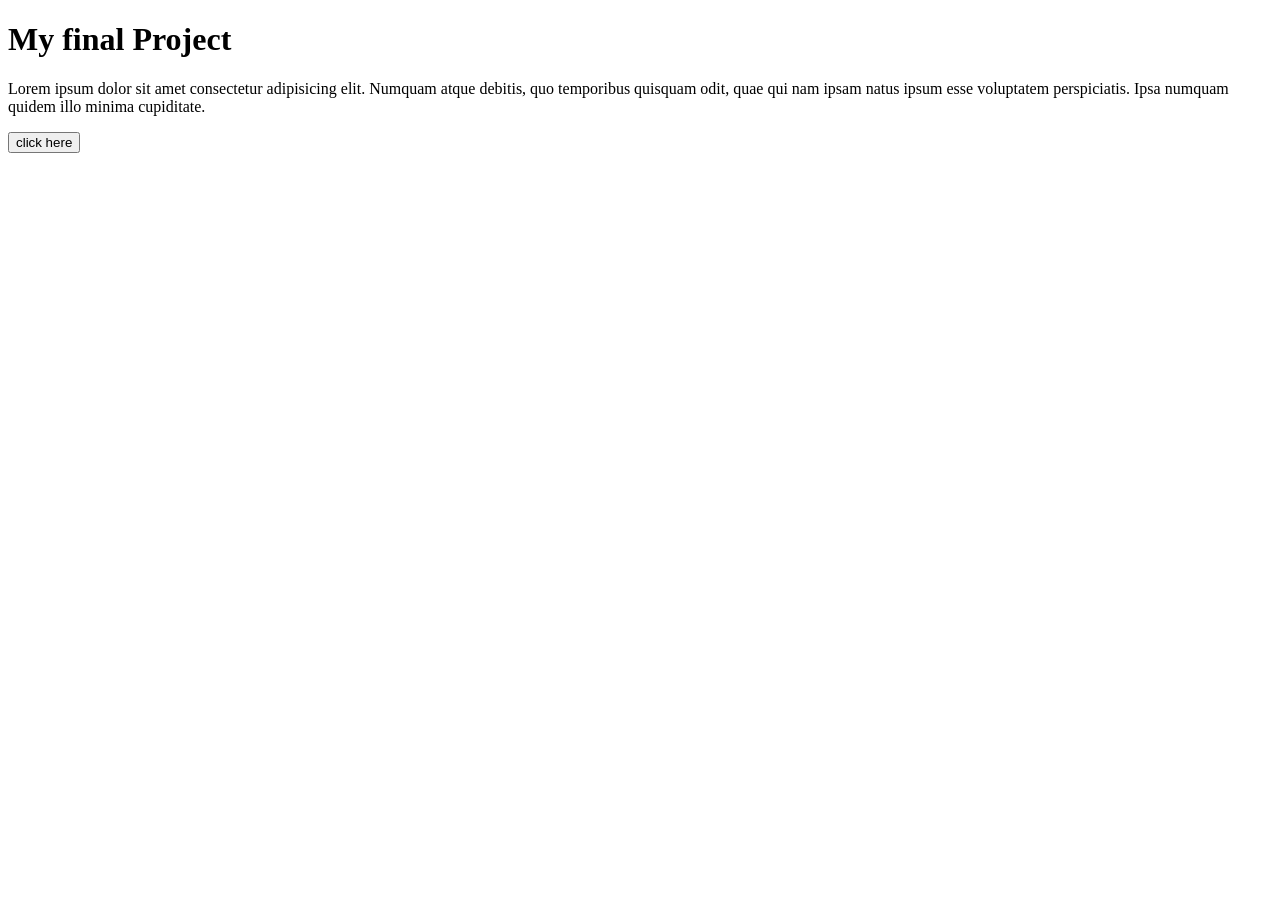
==== index.html @ 3c1780a7 "My-final-Project" ====
<!DOCTYPE html>
<html lang="en">
<head>
    <meta charset="UTF-8">
    <meta name="viewport" content="width=device-width, initial-scale=1.0">
    <title>My final Project</title>
</head>
<body>
    <h1>My final Project</h1>
    <p>Lorem ipsum dolor sit amet consectetur adipisicing elit. Numquam atque debitis, quo temporibus quisquam odit, quae qui nam ipsam natus ipsum esse voluptatem perspiciatis. Ipsa numquam quidem illo minima cupiditate.</p>
    <button>click here</button>
</body>
</html>
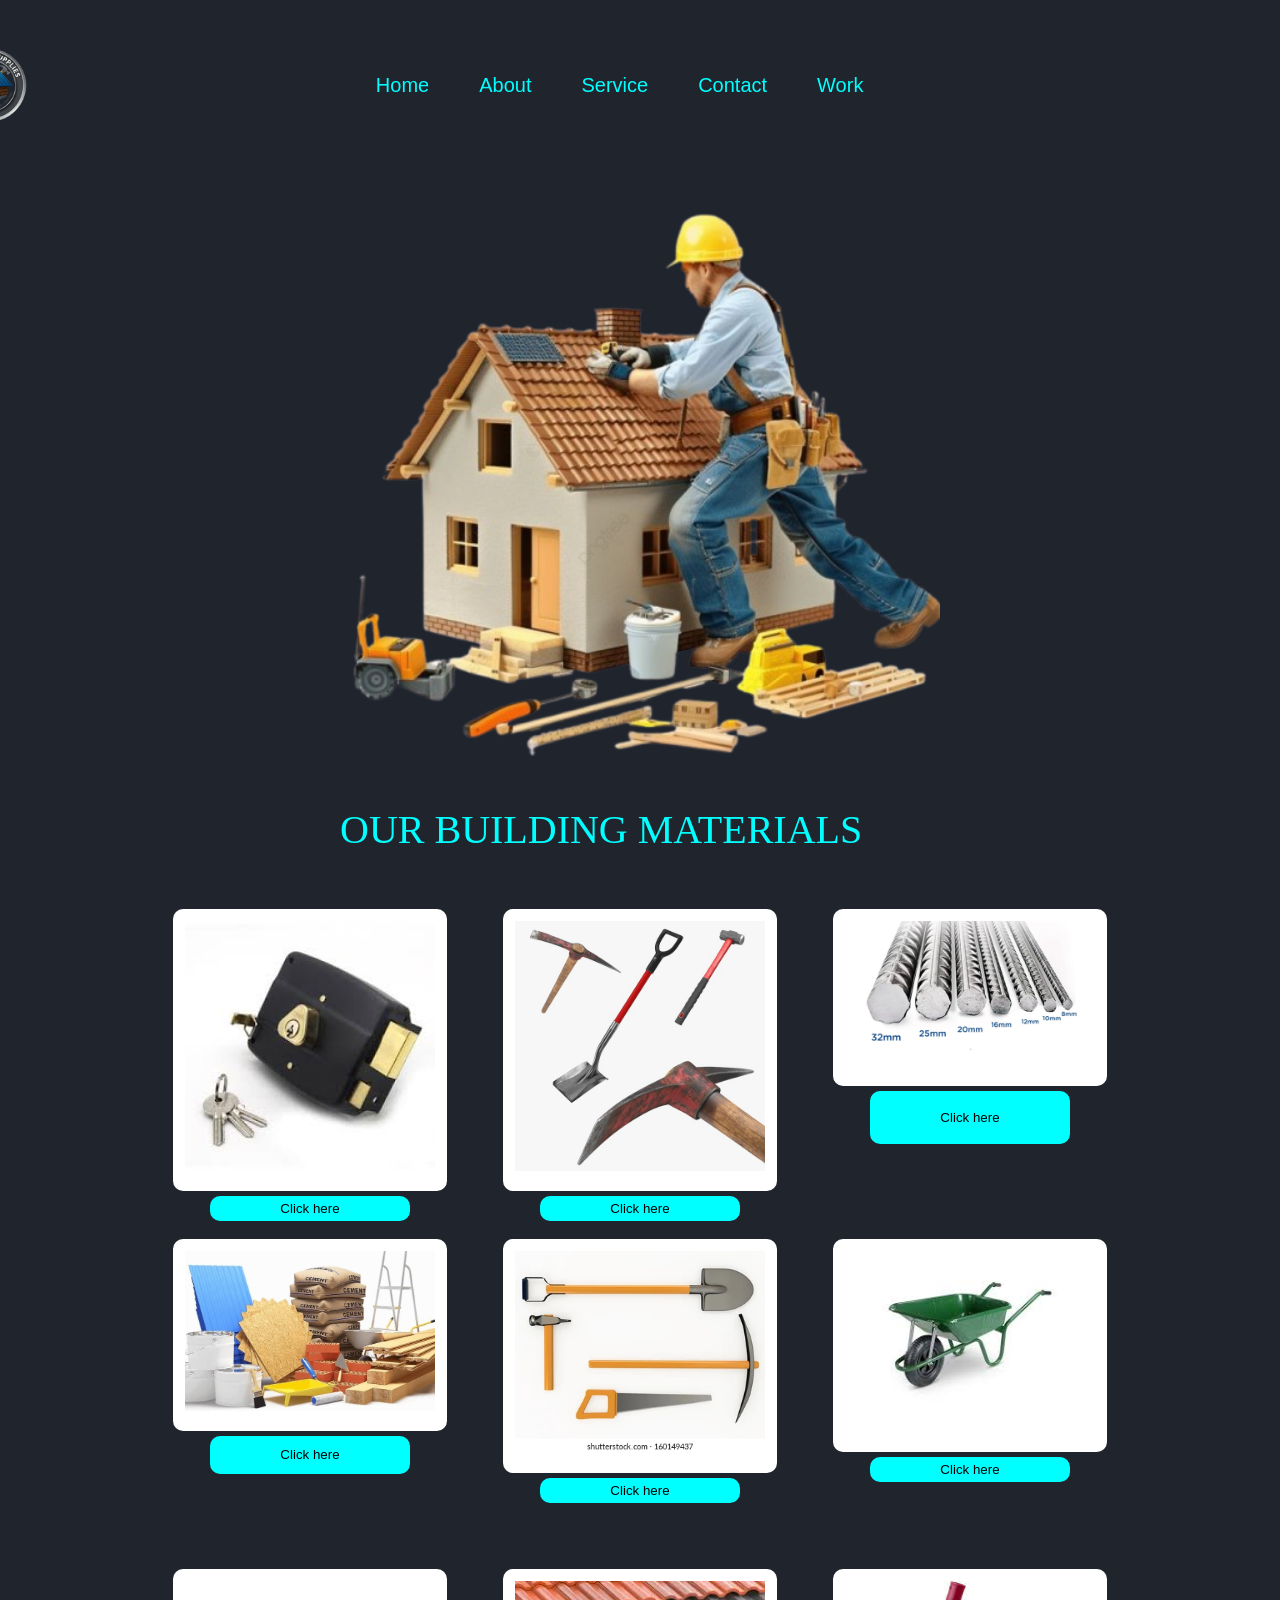
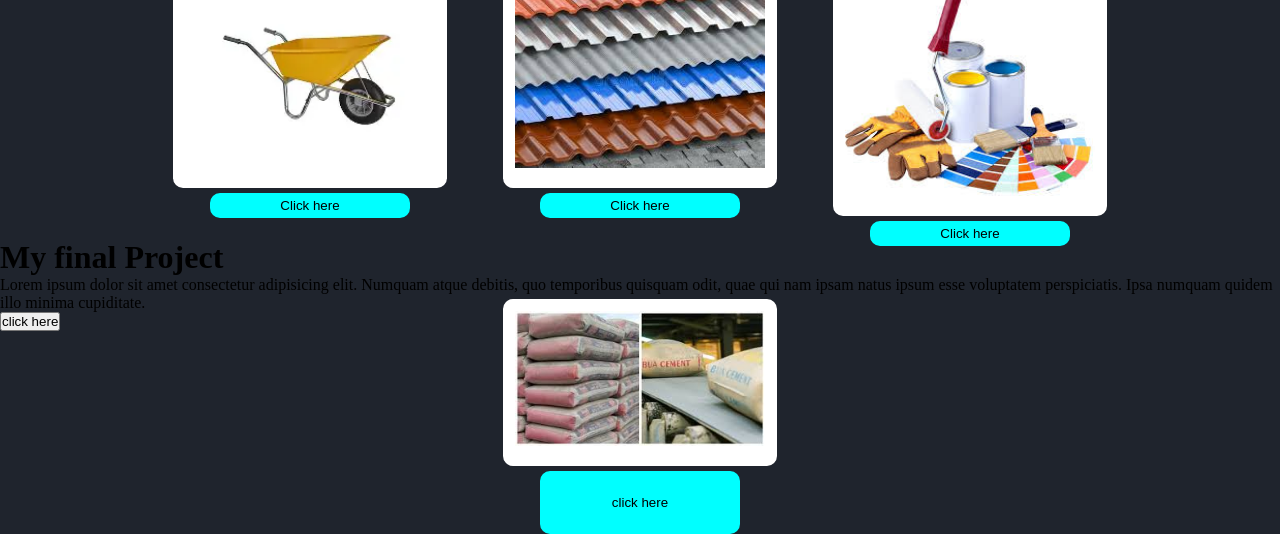
==== commit 1231fad7: "My-final-Project" ====
--- a/index.html
+++ b/index.html
@@ -4,8 +4,77 @@
     <meta charset="UTF-8">
     <meta name="viewport" content="width=device-width, initial-scale=1.0">
     <title>My final Project</title>
+    <link rel="stylesheet" href="style.css">
 </head>
-<body>
+<body style="background-color: #1f242d ;">
+    <header>
+    <nav>
+        <ul class="menu">
+        <div class="logo"><img src="Gemini_Generated_Image_doea8bdoea8bdoea__1_-removebg-preview (1).png"></div>
+            
+            <li><a href="Home.html">Home</a></li>
+            <li><a href="About.html">About</a></li>
+            <li><a href="Service.html">Service</a></li>
+            <li><a href="Contact.html">Contact</a></li>
+            <li><a href="Work.html">Work</a></li>
+        </ul>
+        </header>
+    </nav>
+    <!--my hero section-->
+    <div class="med">
+        <div>
+            <img src="building_1-removebg-preview.png">
+            <br>
+            <br>
+             <p>OUR BUILDING MATERIALS</p>
+        </div> 
+    </div>
+    <br>
+    <br>
+    <!--This is my service-->
+    <div class="boxes">
+        <div class="box">
+       <img src="key locker.jpeg">
+        <button>Click here</button>
+     </div>
+     <div class="box">
+        <img src="2.jpg">
+        <button>Click here</button>
+     </div>
+     <div class="box">
+        <img src="Steel-rods.webp">
+        <button>Click here</button>
+     </div>
+     <div class="box">
+       <img src="building material.jpg">
+        <button>Click here</button>
+     </div>
+     <div class="box">
+       <img src="1.webp">
+        <button>Click here</button>
+     </div>
+     <div class="box">
+        <img src="wheelbarrow.jpeg">
+        <button>Click here</button>
+     </div>
+     <div class="box">
+       <img src="OIP.webp">
+        <button>Click here</button>
+     </div>
+     <div class="box">
+       <img src="zinc roof.jpeg">
+        <button>Click here</button>
+     </div>
+     <div class="box">
+        <img src="images.jpeg">
+        <button>Click here</button>
+     </div>
+     <div class="box">
+        <img src="images (1).jpeg">
+        <button>click here</button>
+     </div>
+    </div>
+  </div>
     <h1>My final Project</h1>
     <p>Lorem ipsum dolor sit amet consectetur adipisicing elit. Numquam atque debitis, quo temporibus quisquam odit, quae qui nam ipsam natus ipsum esse voluptatem perspiciatis. Ipsa numquam quidem illo minima cupiditate.</p>
     <button>click here</button>
--- a/style.css
+++ b/style.css
@@ -0,0 +1,121 @@
+* {
+  padding: 0; 
+  margin: 0;
+}
+
+.menu {
+display: flex;
+justify-content: center;
+align-items: center;
+padding: 20px;
+margin: 20px;
+font-size: 20px;
+font-family: Arial, Helvetica, sans-serif;
+gap: 50px;
+ margin-right: 20%;
+padding-right: 20%;
+}  
+
+.menu li {
+  list-style: none;
+}  
+.menu li a:hover {
+  color: white;
+}  
+
+.menu li a {
+  text-decoration: none;
+  color: aqua;
+  text-transform: capitalize;
+}  
+
+.text { 
+  font-size: 20px;
+  color: white;
+}  
+
+.logo { 
+  height: 90px;
+  width: 90px;
+  display: flex;
+  margin-right: 20%;
+  padding-right: 20%;
+}  
+
+.med { 
+  display: flex;
+  justify-content: center;
+}  
+
+.med p { 
+  display: flex;
+  font-size: 40px;
+  color: aqua;
+  font-style: normal;
+  font-weight: 80px;
+} 
+
+.med img { 
+  display: flex;
+  width: 600px;
+  height: 600px;
+  justify-items: center;
+}  
+  
+.boxes {
+  display: flex;
+  justify-content: center;
+  flex-direction:row;
+  flex-wrap: wrap;
+  gap: 90px;
+  width: 950px;
+  height: 950px;
+  margin: 0 auto;
+}
+
+.box {
+  width: 200px;
+  height: 200px;
+  padding: 20px;
+  display: flex;
+  flex-direction: column;
+  align-items: center;
+  gap: 40px;
+  border-radius: 10px;
+}
+
+.box img {
+  width: 250px;
+  height: auto;
+  border-radius: 10px;
+  display: inline-block;
+  border: 12px solid white;
+  border-bottom: 20px solid white;
+}
+
+.box button {
+  border: 5px solid aqua;
+  border-radius: 10px;
+  height: 200px;
+  width: 200px;
+  margin: -35px;
+  background: aqua;
+  box-shadow: 20px white;
+}
+
+.a h5 {
+  font-size:30px;
+  font-style: italic;
+  color: antiquewhite;
+display: flex;
+}
+
+
+
+
+
+
+
+
+
+
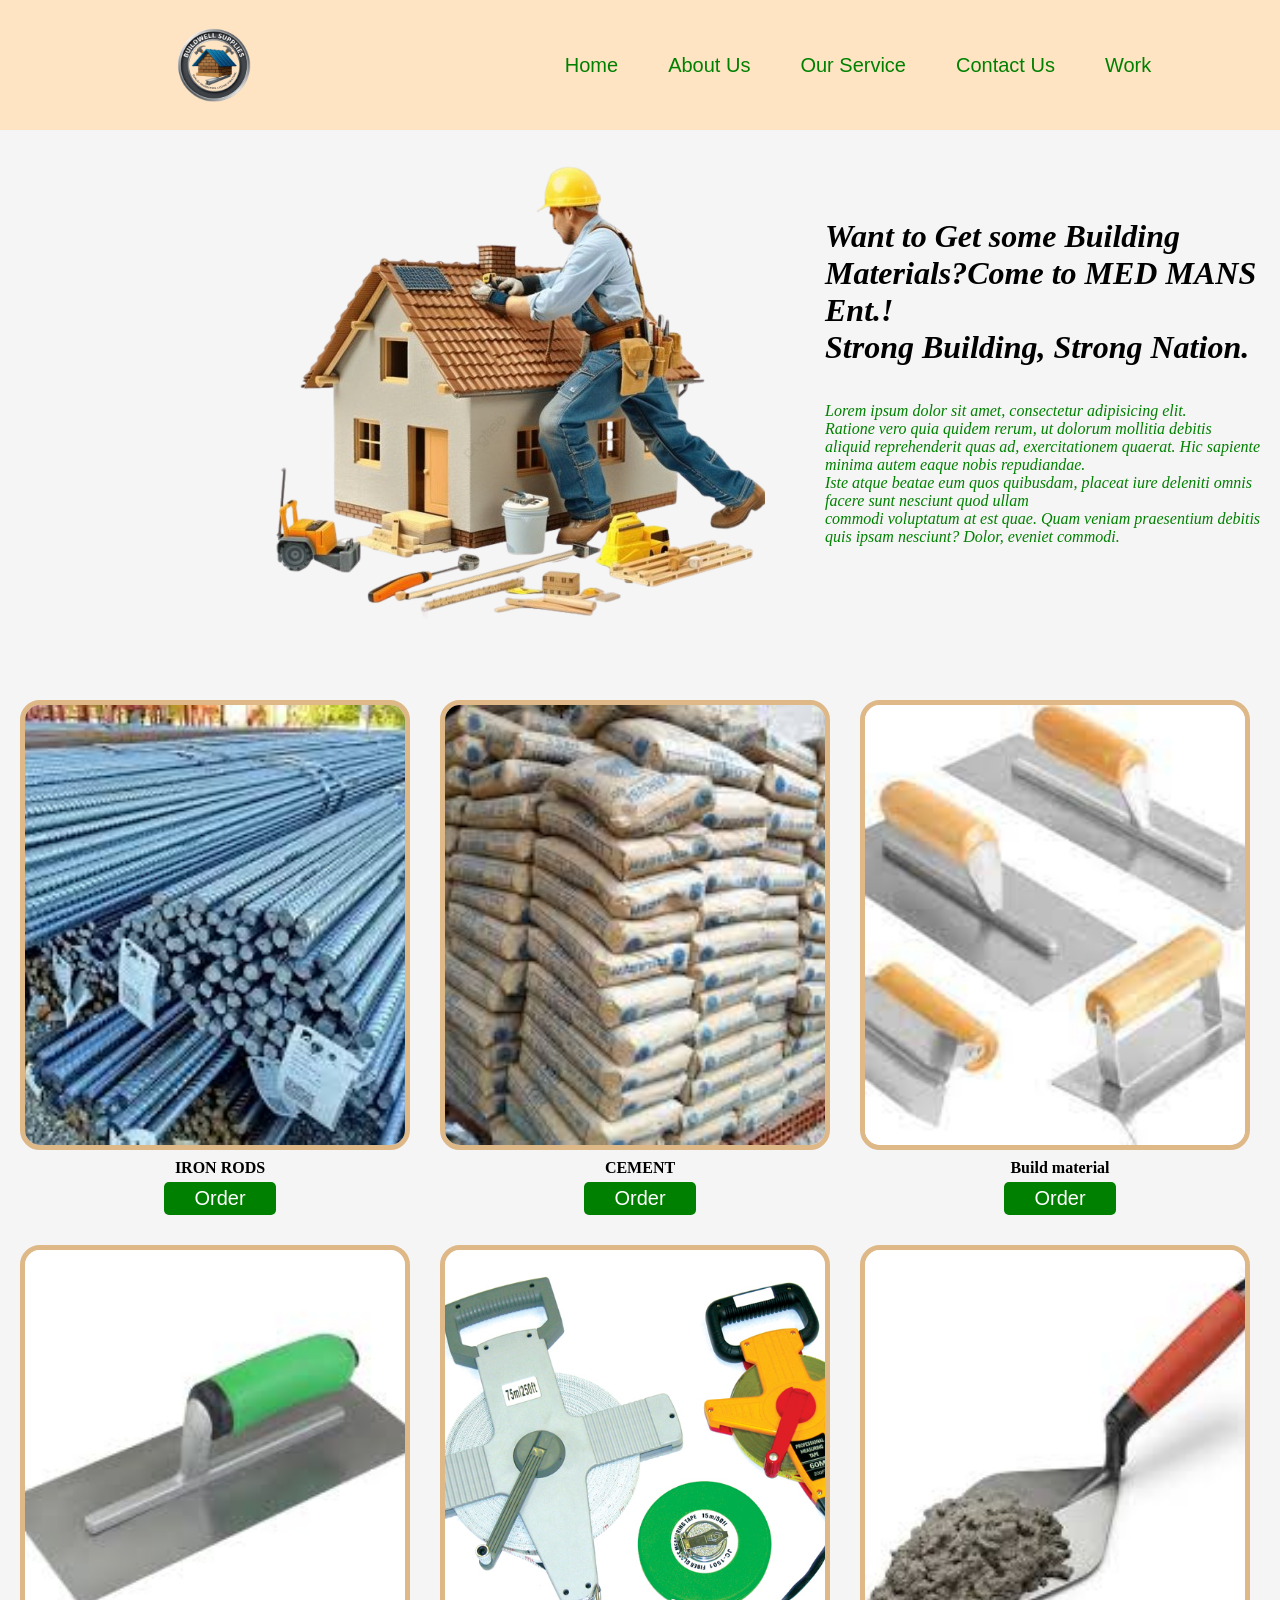
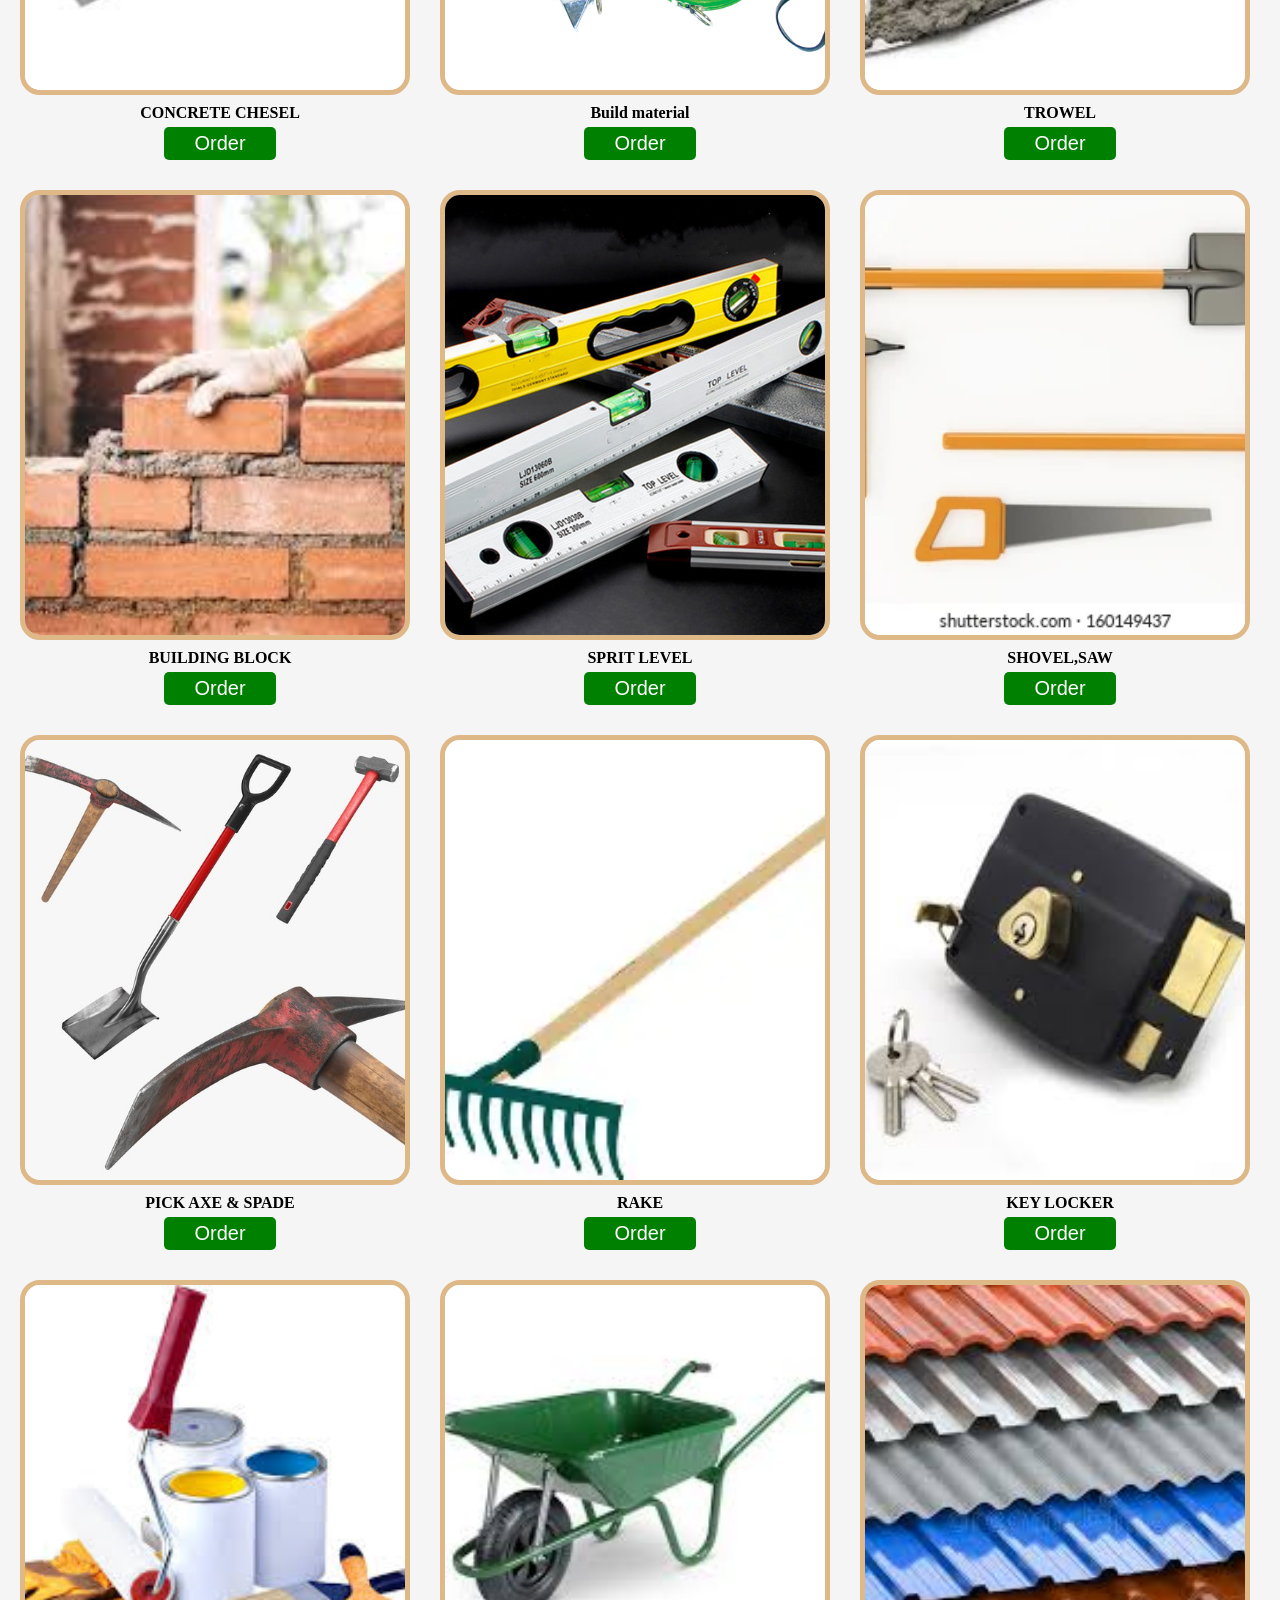
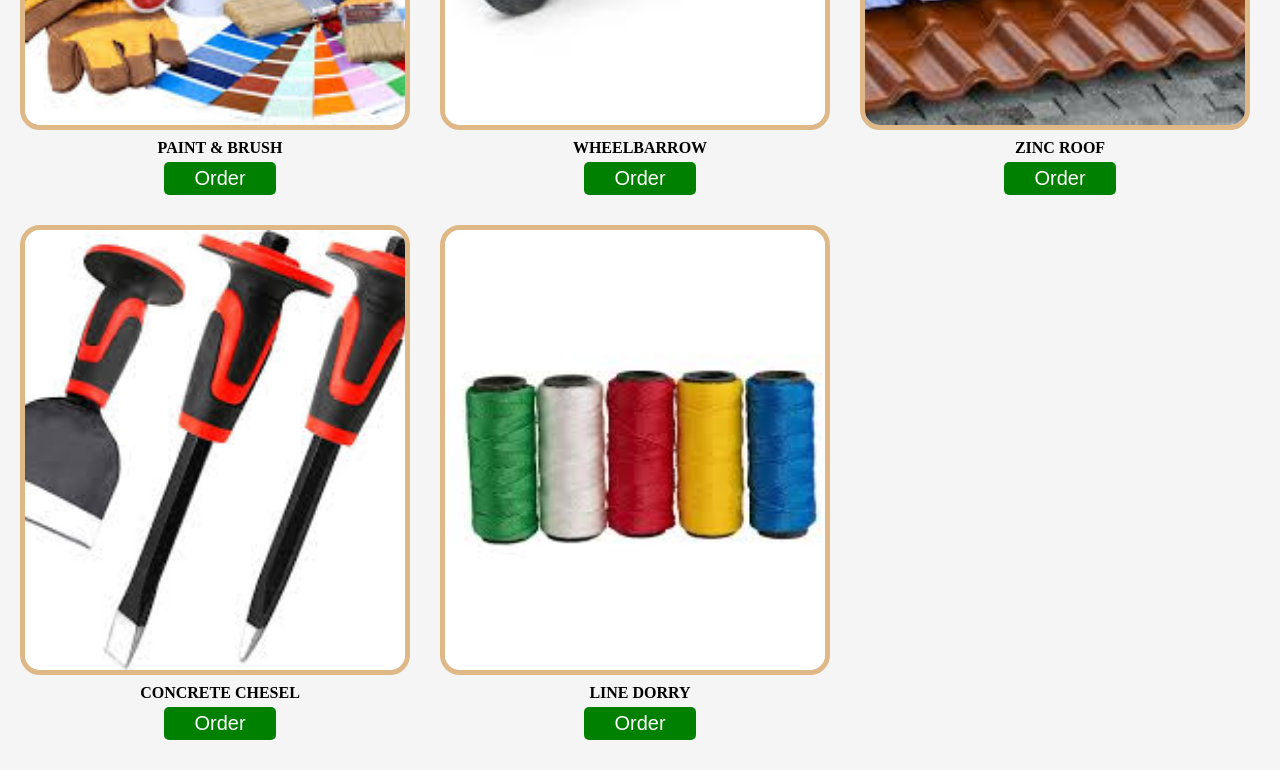
==== commit a39e88ba: "My-final-Project" ====
--- a/index.html
+++ b/index.html
@@ -4,79 +4,126 @@
     <meta charset="UTF-8">
     <meta name="viewport" content="width=device-width, initial-scale=1.0">
     <title>My final Project</title>
+
     <link rel="stylesheet" href="style.css">
 </head>
-<body style="background-color: #1f242d ;">
+<body>
     <header>
     <nav>
         <ul class="menu">
         <div class="logo"><img src="Gemini_Generated_Image_doea8bdoea8bdoea__1_-removebg-preview (1).png"></div>
             
             <li><a href="Home.html">Home</a></li>
-            <li><a href="About.html">About</a></li>
-            <li><a href="Service.html">Service</a></li>
-            <li><a href="Contact.html">Contact</a></li>
+            <li><a href="About.html">About Us</a></li>
+            <li><a href="Service.html">Our Service</a></li>
+            <li><a href="Contact.html">Contact Us</a></li>
             <li><a href="Work.html">Work</a></li>
         </ul>
         </header>
     </nav>
     <!--my hero section-->
-    <div class="med">
-        <div>
+    <div class="container">
+           <div class="med">
             <img src="building_1-removebg-preview.png">
+           </div>
+            <div class="mans">
+            <h1>Want to Get some Building Materials?Come to MED MANS Ent.!<br>Strong Building, Strong Nation.</h2>
             <br>
             <br>
-             <p>OUR BUILDING MATERIALS</p>
+            <p style="color: green;">Lorem ipsum dolor sit amet, consectetur adipisicing elit.<br>Ratione vero quia quidem rerum, ut dolorum mollitia debitis <br>aliquid reprehenderit quas ad, exercitationem quaerat. Hic sapiente minima autem eaque nobis repudiandae. <br>Iste atque beatae eum quos quibusdam, placeat iure deleniti omnis facere sunt nesciunt quod ullam<br> commodi voluptatum at est quae.
+             Quam veniam praesentium debitis <br>quis ipsam nesciunt? Dolor, eveniet commodi.</p>
         </div> 
     </div>
     <br>
     <br>
     <!--This is my service-->
-    <div class="boxes">
-        <div class="box">
-       <img src="key locker.jpeg">
-        <button>Click here</button>
-     </div>
-     <div class="box">
-        <img src="2.jpg">
-        <button>Click here</button>
-     </div>
-     <div class="box">
-        <img src="Steel-rods.webp">
-        <button>Click here</button>
-     </div>
-     <div class="box">
-       <img src="building material.jpg">
-        <button>Click here</button>
-     </div>
-     <div class="box">
-       <img src="1.webp">
-        <button>Click here</button>
-     </div>
-     <div class="box">
-        <img src="wheelbarrow.jpeg">
-        <button>Click here</button>
-     </div>
-     <div class="box">
-       <img src="OIP.webp">
-        <button>Click here</button>
-     </div>
-     <div class="box">
-       <img src="zinc roof.jpeg">
-        <button>Click here</button>
-     </div>
-     <div class="box">
-        <img src="images.jpeg">
-        <button>Click here</button>
-     </div>
-     <div class="box">
-        <img src="images (1).jpeg">
-        <button>click here</button>
-     </div>
-    </div>
-  </div>
-    <h1>My final Project</h1>
-    <p>Lorem ipsum dolor sit amet consectetur adipisicing elit. Numquam atque debitis, quo temporibus quisquam odit, quae qui nam ipsam natus ipsum esse voluptatem perspiciatis. Ipsa numquam quidem illo minima cupiditate.</p>
-    <button>click here</button>
+<section class="items">
+   <div class="item">
+      <img src="images/download (1).jpeg">
+      <h4>IRON RODS</h4>
+      <button>Order</button>
+   </div>
+      <div class="item">
+      <img src="images/download (2).jpeg">
+      <h4>CEMENT</h4>
+      <button>Order </button>
+   </div>
+      <div class="item">
+      <img src="images/download.jpeg">
+      <h4>Build material</h4>
+      <button>Order</button>
+   </div>
+      <div class="item">
+      <img src="images/images (1).jpeg">
+      <h4>CONCRETE CHESEL</h4>
+      <button>Order</button>
+   </div>
+      <div class="item">
+      <img src="images/Tapes-_2.jpg">
+      <h4>Build material</h4>
+      <button>Order</button>
+   </div>
+    <div class="item">
+      <img src="images/images (3).jpeg">
+      <h4>TROWEL</h4>
+      <button>Order</button>
+   </div>
+    <div class="item">
+      <img src="images/images (4).jpeg">
+      <h4>BUILDING BLOCK</h4>
+      <button>Order</button>
+   </div>
+    <div class="item">
+      <img src="images/sprit level.jpg">
+      <h4>SPRIT LEVEL</h4>
+      <button>Order</button>
+   </div>
+    <div class="item">
+      <img src="images/1.webp">
+      <h4>SHOVEL,SAW</h4>
+      <button>Order</button>
+   </div>
+    <div class="item">
+      <img src="images/2.jpg">
+      <h4>PICK AXE & SPADE</h4>
+      <button>Order</button>
+   </div>
+    <div class="item">
+      <img src="images/download.webp">
+      <h4>RAKE</h4>
+      <button>Order</button>
+   </div>
+    <div class="item">
+      <img src="images/key locker.jpeg">
+      <h4>KEY LOCKER</h4>
+      <button>Order</button>
+   </div>
+    <div class="item">
+      <img src="images/paint and brush.jpeg">
+      <h4>PAINT & BRUSH</h4>
+      <button>Order</button>
+   </div>
+    <div class="item">
+      <img src="images/wheelbarrow.jpeg">
+      <h4>WHEELBARROW</h4>
+      <button>Order</button>
+   </div>
+    <div class="item">
+      <img src="images/zinc roof.jpeg">
+      <h4>ZINC ROOF</h4>
+      <button>Order</button>
+   </div>
+    <div class="item">
+      <img src="images/concrete chesel.jpeg">
+      <h4>CONCRETE CHESEL</h4>
+      <button>Order</button>
+   </div>
+
+   <div class="item">
+      <img src="images/line dorry.jpeg">
+      <h4>LINE DORRY</h4>
+      <button>Order</button>
+   </div>
+</section>
 </body>
 </html>
--- a/style.css
+++ b/style.css
@@ -1,121 +1,140 @@
-* {
+*{
   padding: 0; 
   margin: 0;
-}
+} 
+body{
+background-color: whitesmoke;
+} 
+
 
 .menu {
+background-color: bisque;
+width: 100%;
+height: 90px;
 display: flex;
 justify-content: center;
 align-items: center;
 padding: 20px;
-margin: 20px;
 font-size: 20px;
 font-family: Arial, Helvetica, sans-serif;
 gap: 50px;
- margin-right: 20%;
-padding-right: 20%;
+margin-right: 10%;
+padding-right: 10%;
 }  
 
 .menu li {
   list-style: none;
 }  
+
 .menu li a:hover {
-  color: white;
+  color: black;
 }  
 
 .menu li a {
   text-decoration: none;
-  color: aqua;
+  color: green;
   text-transform: capitalize;
 }  
 
 .text { 
   font-size: 20px;
-  color: white;
+  color: black;
 }  
 
 .logo { 
   height: 90px;
   width: 90px;
   display: flex;
-  margin-right: 20%;
-  padding-right: 20%;
+  margin-right: 10%;
+  padding-right: 10%;
 }  
 
-.med { 
+.container { 
+  padding: 0 15px;
+  flex-wrap: wrap;
   display: flex;
-  justify-content: center;
-}  
-
-.med p { 
-  display: flex;
-  font-size: 40px;
-  color: aqua;
-  font-style: normal;
-  font-weight: 80px;
+  align-items: center;
+  justify-content: space-around;
+  gap: 10px;
+  height: auto;
+  width: auto;
+  
+}
+.med {
+  flex-wrap: wrap;
+  justify-content: space-between;
+  float: left;
+  margin-left: 20%;
 } 
 
-.med img { 
-  display: flex;
-  width: 600px;
-  height: 600px;
-  justify-items: center;
-}  
-  
-.boxes {
-  display: flex;
-  justify-content: center;
-  flex-direction:row;
-  flex-wrap: wrap;
-  gap: 90px;
-  width: 950px;
-  height: 950px;
-  margin: 0 auto;
+.med:hover {
+transform: scale(1.2);
 }
 
-.box {
-  width: 200px;
-  height: 200px;
-  padding: 20px;
-  display: flex;
-  flex-direction: column;
-  align-items: center;
-  gap: 40px;
-  border-radius: 10px;
+.mans { 
+  color: black;
+  flex: 1;
+  flex-wrap: wrap;
+  justify-content: space-between;
+  margin-left: 50px;
+  font-style: italic;
+} 
+  
+.items {
+  display: grid;
+  grid-template-columns: repeat(3,1fr);
+  padding: 30px 20px;
+  grid-column-gap: 20px;
+  grid-row-gap: 30px;
 }
 
-.box img {
-  width: 250px;
-  height: auto;
-  border-radius: 10px;
-  display: inline-block;
-  border: 12px solid white;
-  border-bottom: 20px solid white;
+.item img {
+  width: 95%;
+  height: 440px;
+  object-fit: cover;
+  cursor: pointer;
+  transition: 0.2s ease;
+  border-radius: 20px;
+  border: 5px solid burlywood;
+  border-bottom-style: 5px solid burlywood;
 }
 
-.box button {
-  border: 5px solid aqua;
-  border-radius: 10px;
-  height: 200px;
-  width: 200px;
-  margin: -35px;
-  background: aqua;
-  box-shadow: 20px white;
+.item img:hover {
+transform: scale(1.04);
 }
 
-.a h5 {
-  font-size:30px;
-  font-style: italic;
-  color: antiquewhite;
-display: flex;
+.item h4 {
+  padding: 5px;
+  text-align: center;
+}
+
+.item button {
+  padding: 5px 30px;
+  border: none;
+  outline: none;
+  background-color: green;
+  color: white;
+  cursor: pointer;
+  border-radius: 5px;
+  font-size: 20px;
+  display: block;
+  margin: 0 auto;
+  transition: 0.2s all;
+}
+
+.item button:hover {
+  transform: scale(1.08);
+}
+
+@media screen and (max-width:1000px){
+  .items{ grid-template-columns: repeat(2,1fr);
+}
+}
+
+@media screen and (max-width:768px){
+  .items{ grid-template-columns: repeat(1,1fr);
+}
 }
 
 
 
-
-
-
-
-
-
-
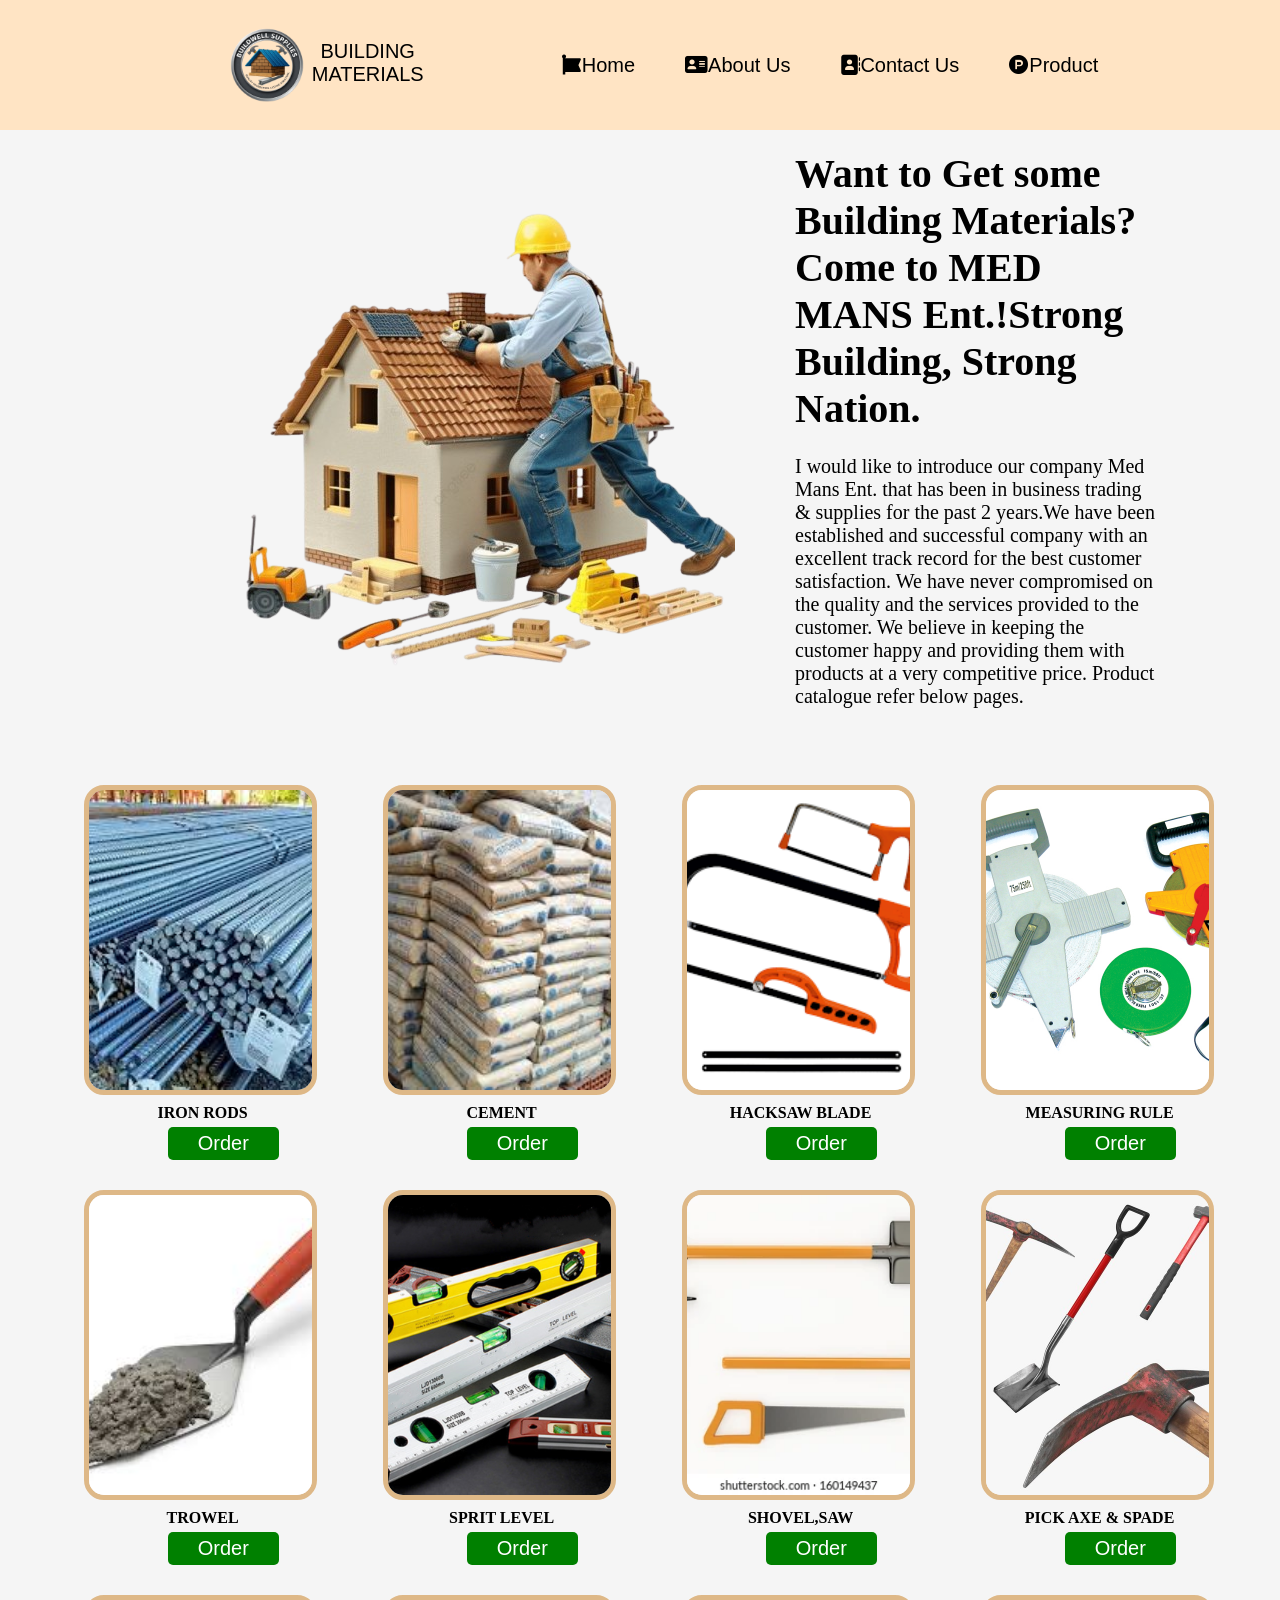
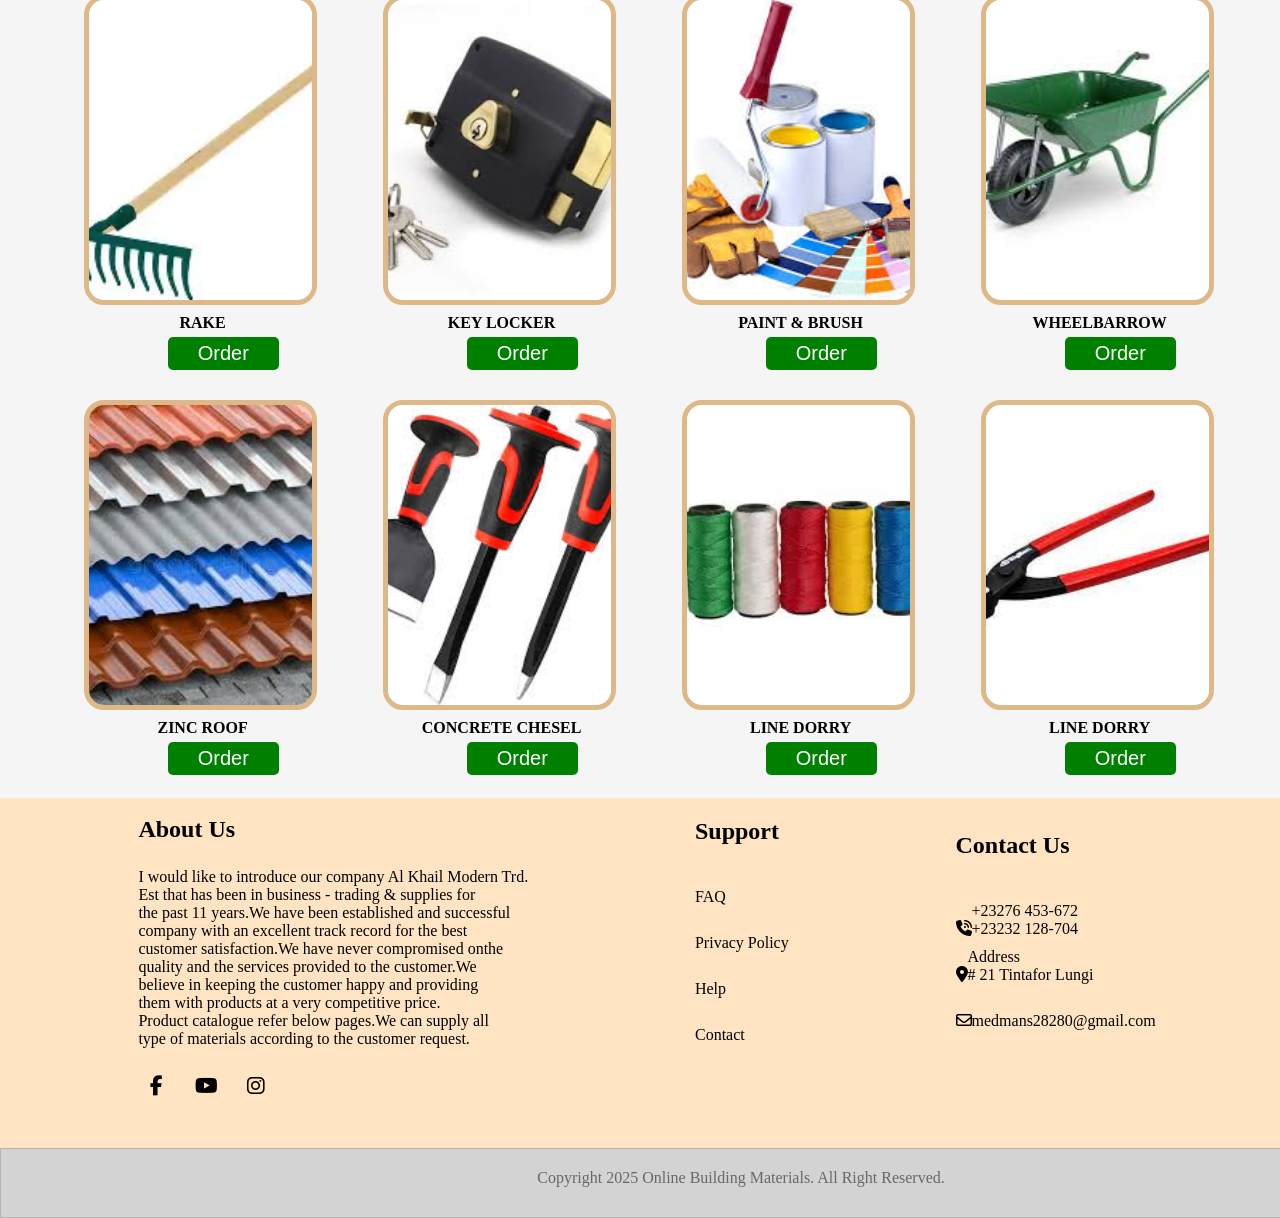
==== commit fd684948: "My-final-Product" ====
--- a/index.html
+++ b/index.html
@@ -4,36 +4,49 @@
     <meta charset="UTF-8">
     <meta name="viewport" content="width=device-width, initial-scale=1.0">
     <title>My final Project</title>
-
+    <link rel="stylesheet" href="https://cdnjs.cloudflare.com/ajax/libs/font-awesome/6.4.0/css/all.min.css" 
+    integrity="sha512-iecdLmaskl7CVkqkXNQ/ZH/XLlvWZOJyj7Yy7tcenmpD1ypASozpmT/E0iPtmFIB46ZmdtAc9eNBvH0H/ZpiBw==" 
+    crossorigin="anonymous" referrerpolicy="no-referrer" />
     <link rel="stylesheet" href="style.css">
 </head>
 <body>
-    <header>
+   <header>
     <nav>
         <ul class="menu">
-        <div class="logo"><img src="Gemini_Generated_Image_doea8bdoea8bdoea__1_-removebg-preview (1).png"></div>
-            
-            <li><a href="Home.html">Home</a></li>
-            <li><a href="About.html">About Us</a></li>
-            <li><a href="Service.html">Our Service</a></li>
-            <li><a href="Contact.html">Contact Us</a></li>
-            <li><a href="Work.html">Work</a></li>
+         <div class="logo">
+            <img src="Gemini_Generated_Image_doea8bdoea8bdoea__1_-removebg-preview (1).png">
+            <span class="span">BUILDING MATERIALS</p>
+         </div>
+            <li><a href="index.html"><i class="fa-brands fa-font-awesome"></i>Home</a></li>
+            <li><a href="About.html"><i class="fa-solid fa-address-card"></i>About Us</a></li>
+            <li><a href="Contact.html"><i class="fa-solid fa-address-book"></i>Contact Us</a></li>
+            <li><a href="Product.html"><i class="fa-brands fa-product-hunt"></i>Product</a></li>
         </ul>
-        </header>
-    </nav>
+      </nav>
+   </header>
     <!--my hero section-->
     <div class="container">
            <div class="med">
             <img src="building_1-removebg-preview.png">
            </div>
-            <div class="mans">
-            <h1>Want to Get some Building Materials?Come to MED MANS Ent.!<br>Strong Building, Strong Nation.</h2>
+           <div class="mans">
+            <h1>Want to Get some Building Materials?<br>Come to MED MANS Ent.!Strong<br>Building, Strong Nation.
+            </h2>
             <br>
-            <br>
-            <p style="color: green;">Lorem ipsum dolor sit amet, consectetur adipisicing elit.<br>Ratione vero quia quidem rerum, ut dolorum mollitia debitis <br>aliquid reprehenderit quas ad, exercitationem quaerat. Hic sapiente minima autem eaque nobis repudiandae. <br>Iste atque beatae eum quos quibusdam, placeat iure deleniti omnis facere sunt nesciunt quod ullam<br> commodi voluptatum at est quae.
-             Quam veniam praesentium debitis <br>quis ipsam nesciunt? Dolor, eveniet commodi.</p>
+            <p>I would like to introduce our company Med Mans Ent.
+that has been in business trading & supplies
+for the past 2 years.We have been established
+and successful company with an excellent track
+record for the best customer satisfaction.
+We have never compromised on the quality and
+the services provided to the customer. We
+believe in keeping the customer happy and
+providing them with products at a very competitive
+price. Product catalogue refer below pages.</p>       
         </div> 
     </div>
+    <br>
+    <br>
     <br>
     <br>
     <!--This is my service-->
@@ -49,28 +62,18 @@
       <button>Order </button>
    </div>
       <div class="item">
-      <img src="images/download.jpeg">
-      <h4>Build material</h4>
+      <img src="images/hacksaw.png">
+      <h4>HACKSAW BLADE</h4>
       <button>Order</button>
-   </div>
-      <div class="item">
-      <img src="images/images (1).jpeg">
-      <h4>CONCRETE CHESEL</h4>
-      <button>Order</button>
-   </div>
-      <div class="item">
+      </div>
+   <div class="item">
       <img src="images/Tapes-_2.jpg">
-      <h4>Build material</h4>
+      <h4>MEASURING RULE</h4>
       <button>Order</button>
    </div>
     <div class="item">
       <img src="images/images (3).jpeg">
       <h4>TROWEL</h4>
-      <button>Order</button>
-   </div>
-    <div class="item">
-      <img src="images/images (4).jpeg">
-      <h4>BUILDING BLOCK</h4>
       <button>Order</button>
    </div>
     <div class="item">
@@ -124,6 +127,70 @@
       <h4>LINE DORRY</h4>
       <button>Order</button>
    </div>
+   <div class="item">
+      <img src="images/images (2).jpeg">
+      <h4>LINE DORRY</h4>
+      <button>Order</button>
 </section>
+<br>
+<!-- THis is my footer section-->
+     <footer>
+    <!--first section in the footer-->
+<div class="footer">
+  <div class="container">
+    <div class="section">
+      <br>
+      <h2>About Us</h2>
+      <p>I would like to introduce our company Al Khail Modern Trd.<br>
+         Est that has been in business - trading & supplies for<br> 
+         the past 11 years.We have been established and successful<br> 
+         company with an excellent track record for the best <br>
+         customer satisfaction.We have never compromised onthe<br> 
+         quality and the services provided to the customer.We<br>
+         believe in keeping the customer happy and providing<br> 
+         them with products at a very competitive price. <br>
+         Product catalogue refer below pages.We can supply all<br> 
+         type of materials according to the customer request.</p>
+      <ul class="sci">
+         <li><a href="#"><i class="fa-brands fa-facebook-f"></i></a></li>
+         <li><a href="#"><i class="fa-brands fa-youtube"></i></a></li>
+         <li><a href="#"><i class="fa-brands fa-instagram"></i></a></li>
+      </ul>
+    </div>
+   <div class="sec">
+      <h2>Support</h2>
+      <br>
+      <ul>
+         <li><a href="#">FAQ </a></li><br>
+         <li><a href="#">Privacy Policy</a></li><br>
+         <li><a href="#">Help</a></li><br>
+         <li><a href="#">Contact</a></li>
+      </ul>
+   </div>
+    <div class="sec contact">
+       <h2>Contact Us</h2>
+       <br>
+       <ul class="infor">
+         <li>
+            <span><i class="fa-solid fa-phone-volume"></i></span><a href="#">+23276 453-672<br>+23232 128-704</a>
+         </li>
+          <li>
+         <span><i class="fa-solid fa-location-dot"></i><a href="#">Address<br># 21 Tintafor Lungi</a></span>
+         </li>
+         <br>
+         <li>
+            <span><i class="fa-regular fa-envelope"></i></span><a href="#">medmans28280@gmail.com</a>
+         </li>
+
+       </ul>
+    </div>
+
+  </div>
+</div>
+  </footer>
+  
+  <div class="copyrightText">
+   <p> Copyright 2025 Online Building Materials. All Right Reserved.</p>
+  </div>
 </body>
 </html>
--- a/style.css
+++ b/style.css
@@ -2,10 +2,18 @@
   padding: 0; 
   margin: 0;
 } 
+
 body{
 background-color: whitesmoke;
+padding-top: 150px;
+}
+
+header {
+position: fixed;
+top: 0;
+width: 100%;
+z-index: 999;
 } 
-
 
 .menu {
 background-color: bisque;
@@ -18,8 +26,7 @@
 font-size: 20px;
 font-family: Arial, Helvetica, sans-serif;
 gap: 50px;
-margin-right: 10%;
-padding-right: 10%;
+margin-left: auto;
 }  
 
 .menu li {
@@ -27,27 +34,43 @@
 }  
 
 .menu li a:hover {
-  color: black;
-}  
+  color: green;
+}   
 
 .menu li a {
   text-decoration: none;
-  color: green;
+  color: black;
   text-transform: capitalize;
+  align-items: center;
+  align-content: all;
 }  
 
 .text { 
   font-size: 20px;
+  color: black;
+}  
+
+.menu li a img{ 
+align-content: center;
   color: black;
 }  
 
 .logo { 
   height: 90px;
   width: 90px;
+  display:flex;
+  margin-right: 200px;
+  text-align: center;
+  justify-content: space-between;
+}  
+
+.span { 
   display: flex;
-  margin-right: 10%;
-  padding-right: 10%;
-}  
+  justify-items: right;
+  margin-top: 20px;
+  font-weight: 400px;
+}  
+
 
 .container { 
   padding: 0 15px;
@@ -55,16 +78,16 @@
   display: flex;
   align-items: center;
   justify-content: space-around;
-  gap: 10px;
-  height: auto;
-  width: auto;
-  
+  gap: 10rem;
+  justify-content: center;
+
 }
 .med {
-  flex-wrap: wrap;
-  justify-content: space-between;
-  float: left;
-  margin-left: 20%;
+  width: 100%;
+  max-width: 400px;
+  object-fit: cover;
+  vertical-align: middle;
+  margin-left: 100px;
 } 
 
 .med:hover {
@@ -74,23 +97,31 @@
 .mans { 
   color: black;
   flex: 1;
-  flex-wrap: wrap;
-  justify-content: space-between;
-  margin-left: 50px;
-  font-style: italic;
+  font-size: 20px;
 } 
   
 .items {
   display: grid;
-  grid-template-columns: repeat(3,1fr);
-  padding: 30px 20px;
+  grid-template-columns: repeat(4,1fr);
+  padding: 5px 20px ;
   grid-column-gap: 20px;
   grid-row-gap: 30px;
-}
+  margin-left: 5%;
+}
+
+.items-1 {
+  display: grid;
+  grid-template-columns: repeat(5,1fr);
+  padding: 5px 20px ;
+  grid-column-gap: 20px;
+  grid-row-gap: 30px;
+  margin-left: 5%;
+}
+
 
 .item img {
-  width: 95%;
-  height: 440px;
+  width: 80%;
+  height: 300px;
   object-fit: cover;
   cursor: pointer;
   transition: 0.2s ease;
@@ -106,7 +137,34 @@
 .item h4 {
   padding: 5px;
   text-align: center;
-}
+  margin-right: 15%;
+}
+
+.item-2 img {
+  width: 80%;
+  height: 300px;
+  object-fit: cover;
+  cursor: pointer;
+  transition: 0.2s ease;
+  border-radius: 20px;
+  border: 5px solid burlywood;
+  border-bottom-style: 5px solid burlywood;
+}
+
+.item-2 img:hover {
+transform: scale(1.04);
+}
+
+.item-2 h4 {
+  padding: 5px;
+  text-align: center;
+   margin-right: 15%;
+}
+
+.prod {
+text-align: center;
+}
+
 
 .item button {
   padding: 5px 30px;
@@ -118,14 +176,264 @@
   border-radius: 5px;
   font-size: 20px;
   display: block;
-  margin: 0 auto;
   transition: 0.2s all;
+  margin-left: 30%;
 }
 
 .item button:hover {
   transform: scale(1.08);
 }
 
+.footer { 
+  color: #d3d3d3; ; 
+  background-color: bisque;
+  width: 100%;
+  height: 350px;
+  position: relative;
+}
+
+.container{
+  display: grid;
+  grid-template-columns: 2fr 1fr 1fr 1fr;
+  grid: gap 20px;
+  margin-left: 120px;
+  justify-content: center;
+}
+
+.section h2 {
+position: relative;
+color: black;
+font-weight: 600px;
+margin-bottom: 15px;
+}
+.section p {
+  color: black;
+}
+
+.sec h2 {
+position: relative;
+color: black;
+font-weight: 600px;
+margin-bottom: 15px;
+}
+.sec ul {
+position: relative;
+color: black;
+font-weight: 600px;
+margin-bottom: 15px;
+}
+
+.section p {
+  color: black;
+}
+section h2 {
+position: relative;
+color: black;
+font-weight: 600px;
+margin-bottom: 15px;
+}
+
+.sci {
+  margin-top: 20px;
+  display: grid;
+  grid-template-columns: repeat(4,50px);
+}
+.sci li {
+  list-style: none;
+}
+
+.sci li a {
+  display: inline-block;
+  width: 36px;
+  height: 36px;
+  display: grid;
+  justify-content: center;
+  align-content: center;
+  text-decoration: none;
+}
+
+.sci li a i{
+  color: black;
+  font-size: 20px;
+}
+
+.sec{
+  position: relative;
+  margin-bottom: 15px;
+}
+
+.sec h2{
+padding-top: -30%;
+}
+
+.sec ul li{
+  list-style: none;
+}
+.sec ul li a{
+  color: black;
+  text-decoration: none;
+  margin-bottom: 10px;
+  display: inline-block;
+}
+
+.copyrightText {
+  width: 100%;
+  background: #d3d3d3;
+  padding: 20px 100px 30px;
+  text-align: center;
+  color: #686868;
+  border: 1px solid rgba(0, 0, 0, 0.15);
+}
+
+.sci-1 {
+    display: flex;
+    flex-wrap: wrap;
+    font-size: 30px;
+    flex-direction: column;
+    margin-left: 50px;
+}
+
+.sci-1 p {
+    display: flex;
+    flex-wrap: wrap;
+    font-size: 30px;
+}
+
+.sci-1 h2 {
+    display: flex;
+    flex-wrap: wrap;
+    color: burlywood;
+}
+
+.sci-2 {
+    display: flex;
+    flex-wrap: wrap;
+    font-size: 30px;
+    flex-direction: column;
+    margin-left: 50px;
+}
+
+.sci-2 h2 {
+    display: flex;
+    flex-wrap: wrap;
+    color: burlywood;
+}
+
+.ib {
+    display: flex;
+    flex-wrap: wrap;
+    font-size: 30px;
+    flex-direction: row;
+    margin-top: 40px;
+}
+
+.menu h1 {
+    display: flex;
+    justify-content: center;
+    flex-wrap: wrap;
+    color: black;
+    margin-top: 30px;
+    z-index: 999;
+    margin-right: 50%;
+    font-weight: 20px;
+    font-size: 50px;
+}
+
+.container {
+  position: relative;
+  width: 80%;
+  height: 30%;
+  display: flex;
+  flex-wrap: wrap;
+  justify-content: space-around;
+  align-items: center;
+}
+
+.contact-box {
+  max-width: 860px;
+  display: grid;
+  grid-gap: 10px;
+  justify-content: center;
+  grid-template-columns: repeat(2, 1fr);
+  background-color: blanchedalmond;
+  box-shadow: 0px 0px 18px 5px rgba(0, 0, 0, 0.15);
+}
+
+.contact-in {
+  padding: 40px 30px;
+}
+
+.left iframe {
+ padding: 10px 10px;
+ width: 100%;
+ height: 520px;
+}
+
+h2 {
+  position: relative;
+  padding: 0 0 10px;
+  margin-bottom: 10px;
+}
+
+h2::after {
+  position: absolute;
+  left: 50%;
+  height: 5px;
+  bottom: 0;
+  transform: translateX(-50%);
+  border-radius: 5px;
+  background-color: #686868;
+}
+
+.field {
+  width: 70%;
+  margin-bottom: 22px;
+  outline: none;
+   padding: 0.5rem 1rem;
+  border: 2px solid rgba(0, 0, 0, 0.15);
+  transition: 0.3s;
+  margin-left: 40px;
+  border-radius: 20px;
+}
+
+.right h2 {
+  margin-top: 20px;
+  margin-left: 120px;
+}
+
+.field:hover {
+  background-color: burlywood;
+}
+
+textarea {
+min-height: 150px;
+}
+
+.btn {
+  width: 30%;
+  padding: 0.5rem 1rem;
+  background: burlywood;
+  color: aliceblue;
+  border: none;
+  outline: none;
+  cursor: pointer;
+  transition: 0.3s;
+  margin-left: 150px;
+  border-radius: 20px;
+  margin-bottom: 20px;
+}
+
+.btn:hover {
+  background:green ;
+}
+
+.field:focus {
+  border: 2px solid black;
+  background: burlywood;
+}
+
+ 
+
 @media screen and (max-width:1000px){
   .items{ grid-template-columns: repeat(2,1fr);
 }
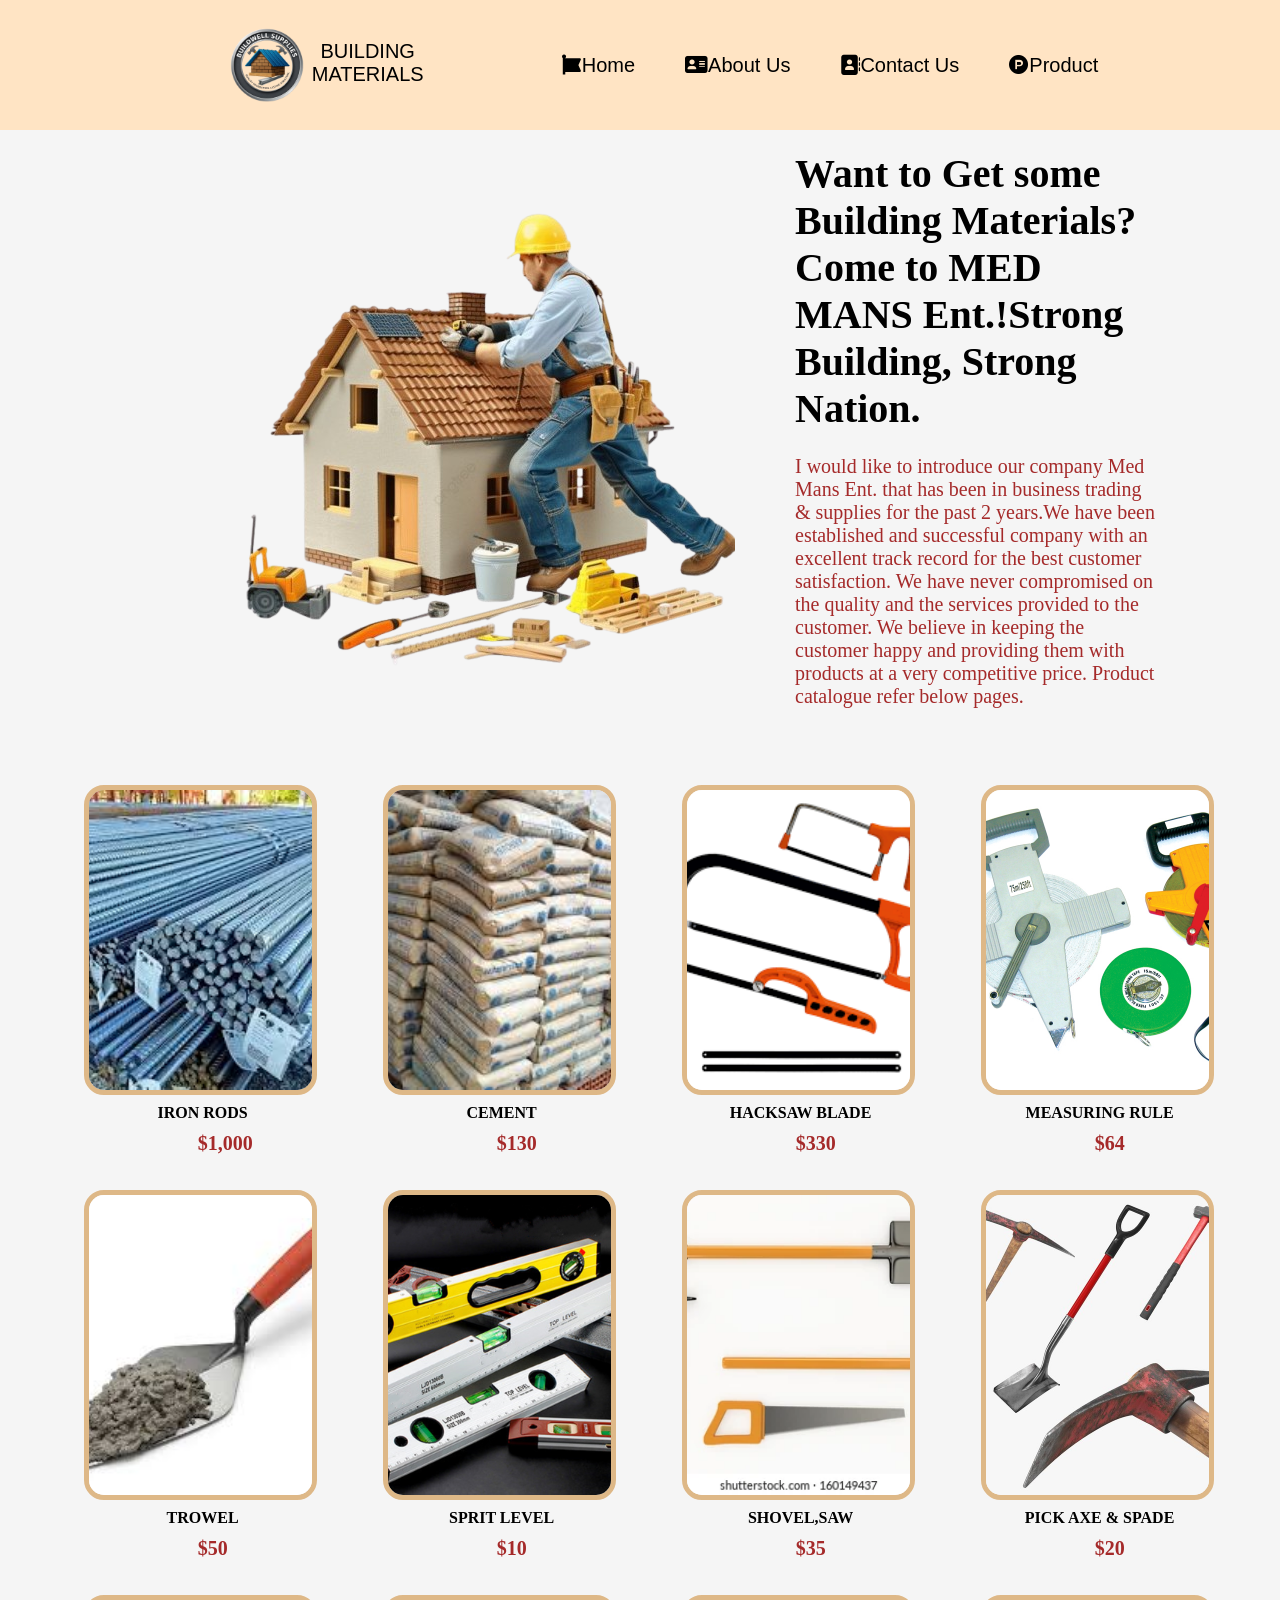
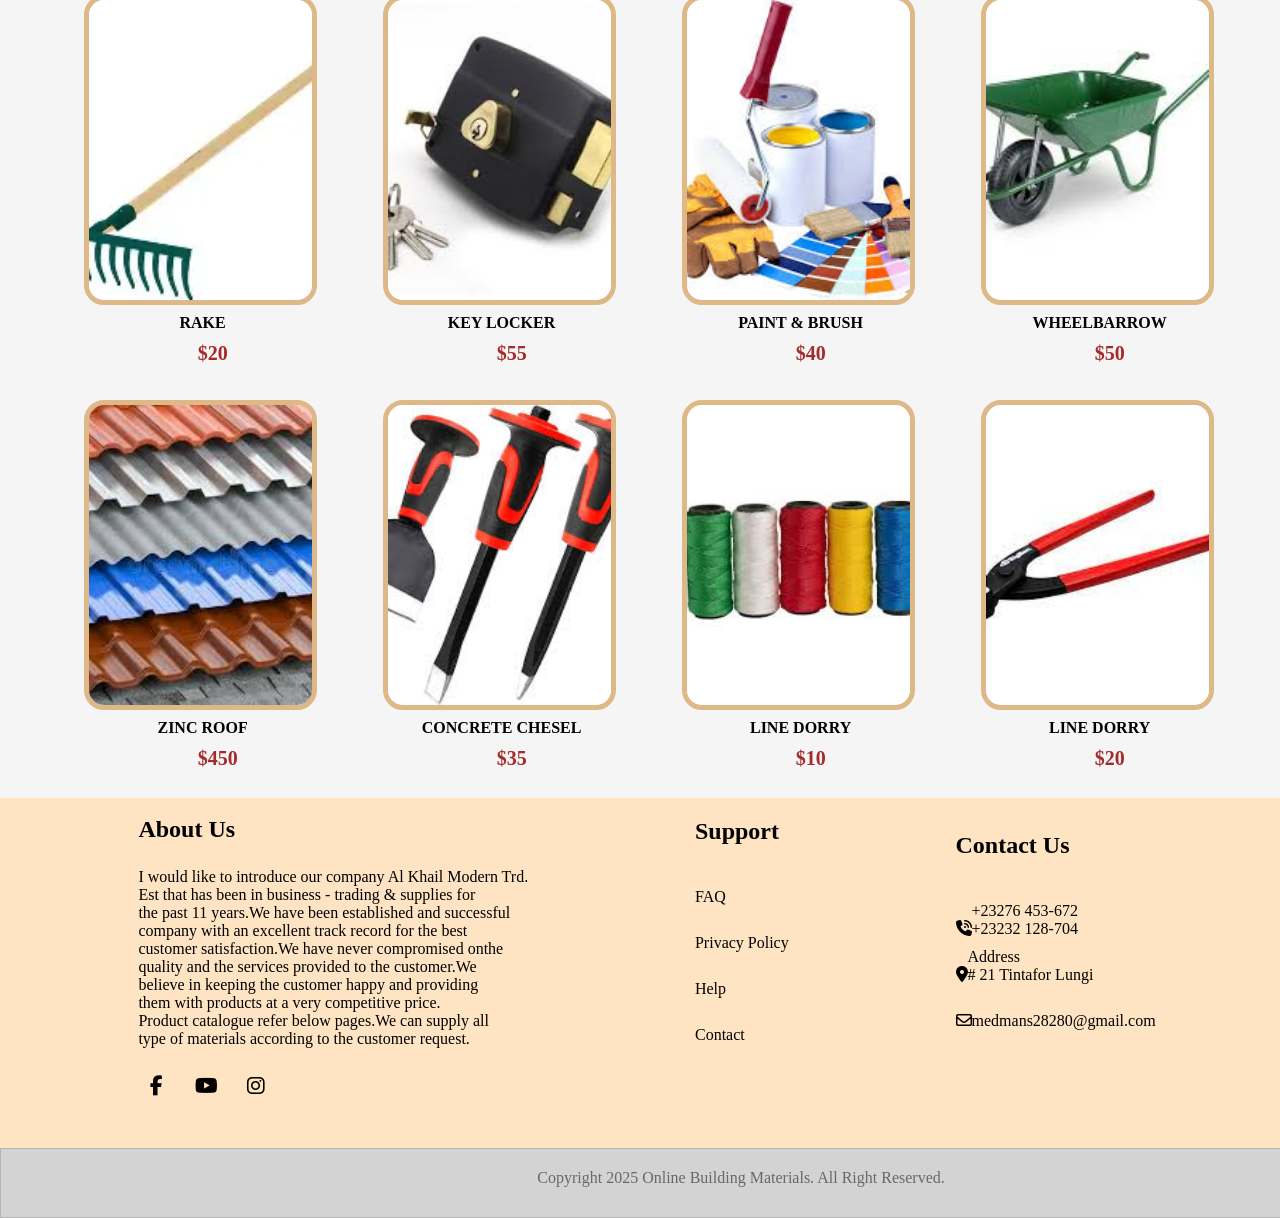
==== commit 2477e017: "My-final-Project" ====
--- a/index.html
+++ b/index.html
@@ -33,7 +33,7 @@
             <h1>Want to Get some Building Materials?<br>Come to MED MANS Ent.!Strong<br>Building, Strong Nation.
             </h2>
             <br>
-            <p>I would like to introduce our company Med Mans Ent.
+            <p style="color: brown;">I would like to introduce our company Med Mans Ent.
 that has been in business trading & supplies
 for the past 2 years.We have been established
 and successful company with an excellent track
@@ -54,83 +54,83 @@
    <div class="item">
       <img src="images/download (1).jpeg">
       <h4>IRON RODS</h4>
-      <button>Order</button>
+      <h5 class="price">$1,000</h5>
    </div>
       <div class="item">
       <img src="images/download (2).jpeg">
       <h4>CEMENT</h4>
-      <button>Order </button>
+      <h5 class="price">$130</h5>
    </div>
       <div class="item">
       <img src="images/hacksaw.png">
       <h4>HACKSAW BLADE</h4>
-      <button>Order</button>
+      <h5 class="price">$330</h5>
       </div>
    <div class="item">
       <img src="images/Tapes-_2.jpg">
       <h4>MEASURING RULE</h4>
-      <button>Order</button>
+      <h5 class="price">$64</h5>
    </div>
     <div class="item">
       <img src="images/images (3).jpeg">
       <h4>TROWEL</h4>
-      <button>Order</button>
+      <h5 class="price">$50</h5>
    </div>
     <div class="item">
       <img src="images/sprit level.jpg">
       <h4>SPRIT LEVEL</h4>
-      <button>Order</button>
+      <h5 class="price">$10</h5>
    </div>
     <div class="item">
       <img src="images/1.webp">
       <h4>SHOVEL,SAW</h4>
-      <button>Order</button>
+      <h5 class="price">$35</h5>
    </div>
     <div class="item">
       <img src="images/2.jpg">
       <h4>PICK AXE & SPADE</h4>
-      <button>Order</button>
+      <h5 class="price">$20</h5>
    </div>
     <div class="item">
       <img src="images/download.webp">
       <h4>RAKE</h4>
-      <button>Order</button>
+      <h5 class="price">$20</h5>
    </div>
     <div class="item">
       <img src="images/key locker.jpeg">
       <h4>KEY LOCKER</h4>
-      <button>Order</button>
+      <h5 class="price">$55</h5>
    </div>
     <div class="item">
       <img src="images/paint and brush.jpeg">
       <h4>PAINT & BRUSH</h4>
-      <button>Order</button>
+      <h5 class="price">$40</h5>
    </div>
     <div class="item">
       <img src="images/wheelbarrow.jpeg">
       <h4>WHEELBARROW</h4>
-      <button>Order</button>
+      <h5 class="price">$50</h5>
    </div>
     <div class="item">
       <img src="images/zinc roof.jpeg">
       <h4>ZINC ROOF</h4>
-      <button>Order</button>
+      <h5 class="price">$450</h5>
    </div>
     <div class="item">
       <img src="images/concrete chesel.jpeg">
       <h4>CONCRETE CHESEL</h4>
-      <button>Order</button>
+      <h5 class="price">$35</h5>
    </div>
 
    <div class="item">
       <img src="images/line dorry.jpeg">
       <h4>LINE DORRY</h4>
-      <button>Order</button>
+      <h5 class="price">$10</h5>
    </div>
    <div class="item">
       <img src="images/images (2).jpeg">
       <h4>LINE DORRY</h4>
-      <button>Order</button>
+      <h5>$20</h5>
 </section>
 <br>
 <!-- THis is my footer section-->
--- a/style.css
+++ b/style.css
@@ -51,8 +51,8 @@
 }  
 
 .menu li a img{ 
-align-content: center;
-  color: black;
+ align-content: center;
+ color: black;
 }  
 
 .logo { 
@@ -158,20 +158,18 @@
 .item-2 h4 {
   padding: 5px;
   text-align: center;
-   margin-right: 15%;
+  margin-right: 15%;
 }
 
 .prod {
 text-align: center;
 }
 
-
-.item button {
+.item h5 {
   padding: 5px 30px;
   border: none;
+  color: brown;
   outline: none;
-  background-color: green;
-  color: white;
   cursor: pointer;
   border-radius: 5px;
   font-size: 20px;
@@ -180,7 +178,7 @@
   margin-left: 30%;
 }
 
-.item button:hover {
+.item h5:hover {
   transform: scale(1.08);
 }
 
@@ -302,7 +300,7 @@
 .sci-1 h2 {
     display: flex;
     flex-wrap: wrap;
-    color: burlywood;
+    color: brown;
 }
 
 .sci-2 {
@@ -316,7 +314,7 @@
 .sci-2 h2 {
     display: flex;
     flex-wrap: wrap;
-    color: burlywood;
+    color: brown;
 }
 
 .ib {
